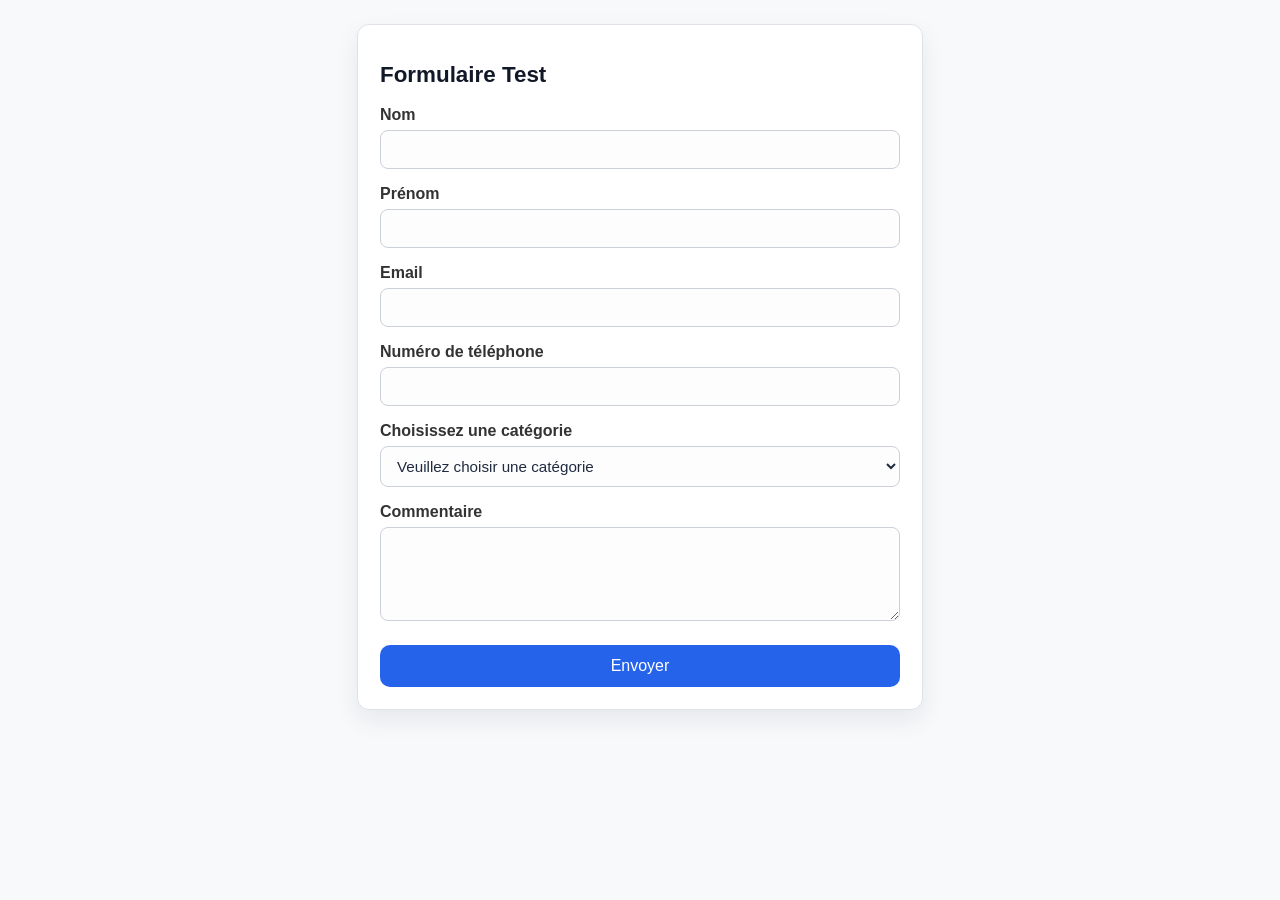
==== index.html @ 1039cdc5 "nom" ====
<!DOCTYPE html>
<html>
    <head>
        <meta charset="UTF-8">
        <title>Formulaire Test</title>
        <meta type="description" content="Test Formulaire">
        <link rel="stylesheet" href="style.css" type="text/css">
    </head>

    <body>
        <div class="container">
            <h1>Formulaire Test</h1>

            <form id="main-form" action="#" method="GET">
                <label for="Name">Nom</label>
                <input type="text" id="Name" name="Name" required>
                <label for="firstname">Prénom</label>
                <input type="text" id="firstname" name="firstname" required>
                <label for="email">Email</label>
                <input type="email" id="email" name="email" required>
        <label for="phone">Numéro de téléphone</label>
        <input type="tel" id="phone" name="phone">

        <label for="categorie">Choisissez une catégorie</label>
            <select name="Catégorie" id="categorie" required>
            <option value="">Veuillez choisir une catégorie</option>
            <option value="generique">Générique</option>
            <option value="alerte cyber">ALERTE CYBER</option>
            <option value="anti-virus">Anti-Virus</option>
            <option value="fichiers">Fichiers</option>
            <option value="VPN">VPN</option>
            <option value="Signatures">Signatures</option>
            <option value="lm1">Logiciel métier 1</option>
            <option value="lm2">Logiciel métier 2</option>
        </select>

        <div id="second-form">
            <label for="subcategorie">Choix associés</label>
            <select name="Subcategorie" id="subcategorie">
                <option value="">Sélectionnez une option</option>
            </select>
            <p class="notice">Ce choix apparaît après votre sélection de catégorie.</p>
        </div>

        <label for="message">Commentaire</label>
        <textarea id="message" name="message" rows="4" cols="50"></textarea>

        <button type="submit">Envoyer</button>
            </form>
        </div>
        <script>
            const categorySelect = document.getElementById('categorie');
            const secondForm = document.getElementById('second-form');
            const subcategorySelect = document.getElementById('subcategorie');

            const optionsByCategory = {
                generique: [
                    {value: 'question', text: 'Question générale'},
                    {value: 'demande', text: 'Demande d\'information'}
                ],
                'alerte cyber': [
                    {value: 'phishing', text: 'Phishing / hameçonnage'},
                    {value: 'ddos', text: 'Attaque DDoS'},
                    {value: 'malware', text: 'Malware / virus'},
                    {value: 'ransomware', text: 'Ransomware'}
                ],
                'anti-virus': [
                    {value: 'installation', text: 'Installation anti-virus'},
                    {value: 'mise-a-jour', text: 'Mise à jour des signatures'},
                    {value: 'bloque', text: 'Scan bloqué ou fichier bloqué'}
                ],
                fichiers: [
                    {value: 'perte', text: 'Fichier perdu'},
                    {value: 'acces', text: 'Problème d\'accès'},
                    {value: 'corruption', text: 'Fichier corrompu'}
                ],
                VPN: [
                    {value: 'connexion', text: 'Impossible de se connecter'},
                    {value: 'deconnexion', text: 'Déconnexion fréquente'},
                    {value: 'configuration', text: 'Problème de configuration'}
                ],
                Signatures: [
                    {value: 'mise-a-jour', text: 'Mise à jour des signatures'},
                    {value: 'anomalie', text: 'Anomalie de signature'},
                    {value: 'erreur', text: 'Erreur de signature'}
                ],
                lm1: [
                    {value: 'bug', text: 'Bug logiciel métier 1'},
                    {value: 'formation', text: 'Demande de formation'}
                ],
                lm2: [
                    {value: 'bug', text: 'Bug logiciel métier 2'},
                    {value: 'integration', text: 'Problème d\'intégration'}
                ]
            };

            categorySelect.addEventListener('change', () => {
                const selected = categorySelect.value;
                const options = optionsByCategory[selected] || [];

                subcategorySelect.innerHTML = '<option value="">Sélectionnez une option</option>';

                if (options.length > 0) {
                    options.forEach(item => {
                        const option = document.createElement('option');
                        option.value = item.value;
                        option.textContent = item.text;
                        subcategorySelect.appendChild(option);
                    });
                    secondForm.classList.add('visible');
                } else {
                    secondForm.classList.remove('visible');
                }
            });

            const form = document.getElementById('main-form');
            const sendToEmail = 'destinataire@example.com'; // remplacez par votre adresse mail

            form.addEventListener('submit', (event) => {
                event.preventDefault();

                const name = document.getElementById('Name').value.trim();
                const firstname = document.getElementById('firstname').value.trim();
                const email = document.getElementById('email').value.trim();
                const phone = document.getElementById('phone').value.trim();
                const category = categorySelect.value;
                const subCategory = subcategorySelect.value;
                const message = document.getElementById('message').value.trim();

                const subject = encodeURIComponent('Nouveau formulaire : ' + category);
                const body = encodeURIComponent(
                    'Nom: ' + name + '\n' +
                    'Prénom: ' + firstname + '\n' +
                    'Email: ' + email + '\n' +
                    'Téléphone: ' + phone + '\n' +
                    'Catégorie: ' + category + '\n' +
                    'Choix associé: ' + subCategory + '\n\n' +
                    'Message:\n' + message
                );

                window.location.href = `mailto:${sendToEmail}?subject=${subject}&body=${body}`;
            });
        </script>
    </body>
</html>
---- style.css ----
body {
    font-family: Arial, sans-serif;
    background: #f8f9fb;
    color: #212529;
    margin: 0;
    padding: 24px;
}

.container {
    max-width: 520px;
    margin: 0 auto;
    padding: 22px;
    background: #ffffff;
    border: 1px solid #dfe3e8;
    border-radius: 12px;
    box-shadow: 0 10px 25px rgba(15, 23, 42, 0.08);
}

h1 {
    font-size: 1.4rem;
    margin-bottom: 18px;
    color: #111827;
}

label {
    display: block;
    margin-top: 16px;
    margin-bottom: 6px;
    font-weight: 600;
    color: #333;
}

input[type="text"],
input[type="email"],
input[type="tel"],
textarea,
select {
    width: 100%;
    padding: 10px 12px;
    border: 1px solid #ccd0da;
    border-radius: 8px;
    background: #fdfdfe;
    font-size: 0.95rem;
    color: #202B3F;
    box-sizing: border-box;
}

textarea {
    min-height: 94px;
}

button {
    margin-top: 20px;
    width: 100%;
    padding: 12px 14px;
    border: none;
    border-radius: 10px;
    background: #2563eb;
    color: #fff;
    font-size: 1rem;
    cursor: pointer;
}

button:hover {
    background: #1d4ed8;
}

#second-form {
    margin-top: 18px;
    padding: 16px;
    border: 1px solid #e2e8f0;
    border-radius: 10px;
    background: #f8fafc;
    display: none;
}

#second-form.visible {
    display: block;
}

#second-form label {
    margin-top: 0;
}

p.notice {
    margin-top: 12px;
    color: #475569;
    font-size: 0.92rem;
}
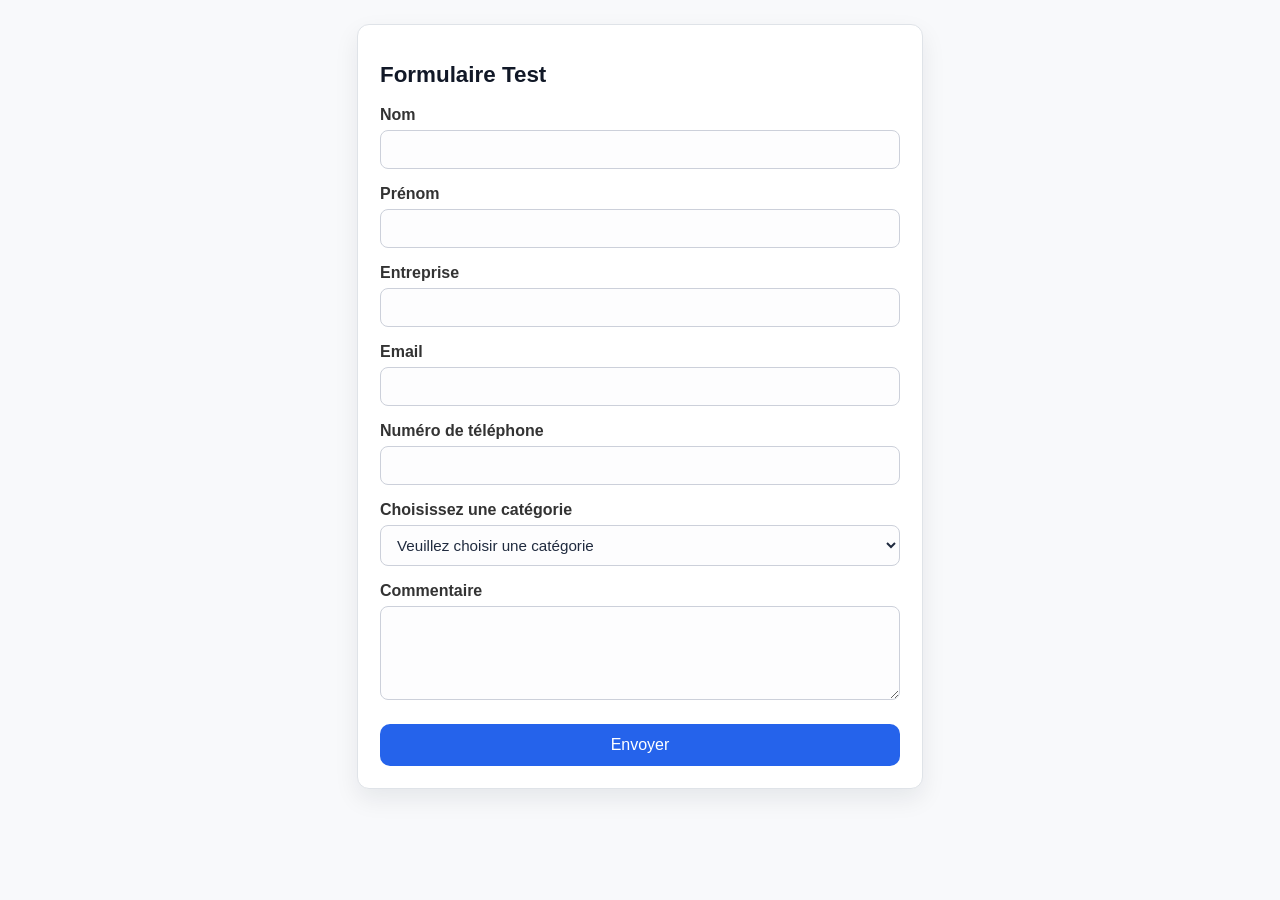
==== commit 796b9f65: "Ajout entrée entreprise + nomenclature" ====
--- a/index.html
+++ b/index.html
@@ -13,13 +13,15 @@
 
             <form id="main-form" action="#" method="GET">
                 <label for="Name">Nom</label>
-                <input type="text" id="Name" name="Name" required>
+                <input type="text" id="Name" name="Name" required pattern="[A-Za-zÀ-ÿ '-]{2,50}" title="Lettres, espaces, apostrophes et traits d'union seulement">
                 <label for="firstname">Prénom</label>
-                <input type="text" id="firstname" name="firstname" required>
+                <input type="text" id="firstname" name="firstname" required pattern="[A-Za-zÀ-ÿ '-]{2,50}" title="Lettres, espaces, apostrophes et traits d'union seulement">
+                <label for="company">Entreprise</label>
+                <input type="text" id="company" name="company" pattern="[A-Za-zÀ-ÿ0-9 '&-]{2,80}" title="Lettres, chiffres, espaces, apostrophes et traits d'union">
                 <label for="email">Email</label>
-                <input type="email" id="email" name="email" required>
+                <input type="email" id="email" name="email" required title="Entrez une adresse email valide">
         <label for="phone">Numéro de téléphone</label>
-        <input type="tel" id="phone" name="phone">
+        <input type="tel" id="phone" name="phone" pattern="^(\+33|0)[1-9](?:[\s.-]?\d{2}){4}$" title="Ex: 06 12 34 56 78 ou +33 6 12 34 56 78"> 
 
         <label for="categorie">Choisissez une catégorie</label>
             <select name="Catégorie" id="categorie" required>
@@ -56,43 +58,109 @@
             const optionsByCategory = {
                 generique: [
                     {value: 'question', text: 'Question générale'},
-                    {value: 'demande', text: 'Demande d\'information'}
+                    {value: 'demande', text: 'Demande d\'information'},
+                    {value: 'suggestion', text: 'Suggestion d\'amélioration'}
                 ],
                 'alerte cyber': [
                     {value: 'phishing', text: 'Phishing / hameçonnage'},
                     {value: 'ddos', text: 'Attaque DDoS'},
                     {value: 'malware', text: 'Malware / virus'},
-                    {value: 'ransomware', text: 'Ransomware'}
+                    {value: 'ransomware', text: 'Ransomware'},
+                    {value: 'intrusion', text: 'Intrusion ou accès non autorisé'}
                 ],
                 'anti-virus': [
                     {value: 'installation', text: 'Installation anti-virus'},
                     {value: 'mise-a-jour', text: 'Mise à jour des signatures'},
-                    {value: 'bloque', text: 'Scan bloqué ou fichier bloqué'}
+                    {value: 'bloque', text: 'Scan bloqué ou fichier bloqué'},
+                    {value: 'licence', text: 'Problème de licence'},
+                    {value: 'performance', text: 'Antivirus lent ou consommant trop'}
                 ],
                 fichiers: [
                     {value: 'perte', text: 'Fichier perdu'},
                     {value: 'acces', text: 'Problème d\'accès'},
-                    {value: 'corruption', text: 'Fichier corrompu'}
+                    {value: 'corruption', text: 'Fichier corrompu'},
+                    {value: 'sauvegarde', text: 'Demande de sauvegarde'},
+                    {value: 'partage', text: 'Problème de partage de fichier'}
                 ],
                 VPN: [
                     {value: 'connexion', text: 'Impossible de se connecter'},
                     {value: 'deconnexion', text: 'Déconnexion fréquente'},
-                    {value: 'configuration', text: 'Problème de configuration'}
+                    {value: 'configuration', text: 'Problème de configuration'},
+                    {value: 'lenteur', text: 'VPN trop lent'},
+                    {value: 'acces-distant', text: 'Accès distant indisponible'}
                 ],
                 Signatures: [
                     {value: 'mise-a-jour', text: 'Mise à jour des signatures'},
                     {value: 'anomalie', text: 'Anomalie de signature'},
-                    {value: 'erreur', text: 'Erreur de signature'}
+                    {value: 'erreur', text: 'Erreur de signature'},
+                    {value: 'synchronisation', text: 'Problème de synchronisation'}
                 ],
                 lm1: [
                     {value: 'bug', text: 'Bug logiciel métier 1'},
-                    {value: 'formation', text: 'Demande de formation'}
+                    {value: 'formation', text: 'Demande de formation'},
+                    {value: 'acces', text: 'Problème d\'accès au logiciel'}
                 ],
                 lm2: [
                     {value: 'bug', text: 'Bug logiciel métier 2'},
-                    {value: 'integration', text: 'Problème d\'intégration'}
+                    {value: 'integration', text: 'Problème d\'intégration'},
+                    {value: 'performance', text: 'Problème de performance'}
                 ]
             };
+
+            const messageTemplates = {
+                generique: {
+                    question: 'Bonjour,\n\nJe souhaite obtenir des informations générales sur votre service.\n\nMerci de votre retour.',
+                    demande: 'Bonjour,\n\nJe souhaite recevoir plus de détails ou une documentation adaptée à ma demande.\n\nCordialement.',
+                    suggestion: 'Bonjour,\n\nJ\'ai une suggestion d\'amélioration pour votre organisation ou votre outil.\n\nMerci de prendre en compte ce retour.'
+                },
+                'alerte cyber': {
+                    phishing: 'Bonjour,\n\nJ\'ai reçu un e-mail suspect de type phishing. Merci de vérifier et d\'indiquer les actions à mener.',
+                    ddos: 'Bonjour,\n\nNous pensons subir une attaque DDoS. Merci de sécuriser l\'infrastructure et de revenir vers nous rapidement.',
+                    malware: 'Bonjour,\n\nUn poste semble infecté par un malware. Merci de nous conseiller sur la mise en quarantaine et le nettoyage.',
+                    ransomware: 'Bonjour,\n\nJe suspecte une infection ransomware. Merci d\'activer les procédures de confinement et de récupération.',
+                    intrusion: 'Bonjour,\n\nUne intrusion ou un accès non autorisé a été détecté. Merci de faire une analyse de sécurité et de bloquer l\'incident.'
+                },
+                'anti-virus': {
+                    installation: 'Bonjour,\n\nJe rencontre une difficulté lors de l\'installation de l\'antivirus. Merci de m\'indiquer la procédure.',
+                    'mise-a-jour': 'Bonjour,\n\nJe souhaite vérifier la mise à jour des signatures antivirus et résoudre un éventuel échec.',
+                    bloque: 'Bonjour,\n\nLe scan antivirus est bloqué ou un fichier est incorrectement bloqué. Merci de corriger cela.',
+                    licence: 'Bonjour,\n\nJe rencontre un problème avec la licence de l\'antivirus. Merci de vérifier mon contrat.',
+                    performance: 'Bonjour,\n\nL\'antivirus ralentit trop le poste. Merci de contrôler la configuration et les ressources.'
+                },
+                fichiers: {
+                    perte: 'Bonjour,\n\nJ\'ai perdu un fichier important et j\'ai besoin d\'un support pour le retrouver.',
+                    acces: 'Bonjour,\n\nJe n\'ai plus accès à un fichier ou un dossier partagé. Merci de rétablir l\'accès.',
+                    corruption: 'Bonjour,\n\nUn fichier semble corrompu. Merci de proposer une procédure de réparation.',
+                    sauvegarde: 'Bonjour,\n\nJe souhaite planifier une sauvegarde ou restaurer des données depuis une sauvegarde.',
+                    partage: 'Bonjour,\n\nJe rencontre un problème lors du partage de fichiers entre utilisateurs. Merci de résoudre ce point.'
+                },
+                VPN: {
+                    connexion: 'Bonjour,\n\nJe ne parviens pas à me connecter au VPN. Merci de vérifier mes identifiants et la configuration.',
+                    deconnexion: 'Bonjour,\n\nJe suis déconnecté fréquemment du VPN. Merci de trouver l\'origine du problème.',
+                    configuration: 'Bonjour,\n\nLe VPN semble mal configuré. Merci de vérifier les paramètres et la compatibilité.',
+                    lenteur: 'Bonjour,\n\nLa connexion VPN est très lente. Merci de vérifier les performances.',
+                    'acces-distant': 'Bonjour,\n\nJe ne peux pas accéder à des ressources distantes via le VPN. Merci de rétablir l\'accès.'
+                },
+                Signatures: {
+                    'mise-a-jour': 'Bonjour,\n\nJe souhaite m\'assurer que les signatures sont bien à jour. Merci de vérifier.',
+                    anomalie: 'Bonjour,\n\nUne anomalie de signature a été détectée. Merci de la corriger.',
+                    erreur: 'Bonjour,\n\nUne erreur de signature est signalée sur un poste. Merci d\'intervenir.',
+                    synchronisation: 'Bonjour,\n\nLa synchronisation des signatures ne fonctionne plus. Merci de rétablir le service.'
+                },
+                lm1: {
+                    bug: 'Bonjour,\n\nJe rencontre un bug sur le logiciel métier 1. Merci de traiter ce dysfonctionnement.',
+                    formation: 'Bonjour,\n\nJe souhaite recevoir une formation sur le logiciel métier 1. Merci de proposer des créneaux.',
+                    acces: 'Bonjour,\n\nJe n\'ai plus accès au logiciel métier 1. Merci de vérifier mon profil et mes droits.'
+                },
+                lm2: {
+                    bug: 'Bonjour,\n\nJe rencontre un bug sur le logiciel métier 2. Merci de corriger cette anomalie.',
+                    integration: 'Bonjour,\n\nJe rencontre un problème d\'intégration entre le logiciel métier 2 et un autre service.',
+                    performance: 'Bonjour,\n\nLe logiciel métier 2 est très lent. Merci de vérifier la performance.'
+                }
+            };
+
+            let currentAutoTemplate = '';
+            const messageInput = document.getElementById('message');
 
             categorySelect.addEventListener('change', () => {
                 const selected = categorySelect.value;
@@ -111,28 +179,74 @@
                 } else {
                     secondForm.classList.remove('visible');
                 }
+
+                if (!messageInput.value || messageInput.value === currentAutoTemplate) {
+                    messageInput.value = '';
+                    currentAutoTemplate = '';
+                }
             });
 
+            subcategorySelect.addEventListener('change', () => {
+                const category = categorySelect.value;
+                const subCategory = subcategorySelect.value;
+                const template = messageTemplates[category]?.[subCategory] || '';
+
+                if (template && (!messageInput.value || messageInput.value === currentAutoTemplate)) {
+                    messageInput.value = template;
+                    currentAutoTemplate = template;
+                }
+            });
+
             const form = document.getElementById('main-form');
-            const sendToEmail = 'destinataire@example.com'; // remplacez par votre adresse mail
+            const sendToEmail = 'assistance@network-systems.fr'; // adresse de destination prédéfinie
+            const namePattern = /^[A-Za-zÀ-ÖØ-öø-ÿ' -]{2,50}$/;
+            const phonePattern = /^(\+33|0)[1-9](?:[\s.-]?\d{2}){4}$/;
 
             form.addEventListener('submit', (event) => {
                 event.preventDefault();
 
-                const name = document.getElementById('Name').value.trim();
-                const firstname = document.getElementById('firstname').value.trim();
-                const email = document.getElementById('email').value.trim();
-                const phone = document.getElementById('phone').value.trim();
+                const name = document.getElementById('Name');
+                const firstname = document.getElementById('firstname');
+                const company = document.getElementById('company').value.trim();
+                const email = document.getElementById('email');
+                const phone = document.getElementById('phone');
                 const category = categorySelect.value;
                 const subCategory = subcategorySelect.value;
                 const message = document.getElementById('message').value.trim();
 
-                const subject = encodeURIComponent('Nouveau formulaire : ' + category);
+                if (!namePattern.test(name.value.trim())) {
+                    name.setCustomValidity('Le nom doit contenir uniquement des lettres, espaces, apostrophes ou traits d\'union.');
+                    name.reportValidity();
+                    return;
+                }
+                name.setCustomValidity('');
+
+                if (!namePattern.test(firstname.value.trim())) {
+                    firstname.setCustomValidity('Le prénom doit contenir uniquement des lettres, espaces, apostrophes ou traits d\'union.');
+                    firstname.reportValidity();
+                    return;
+                }
+                firstname.setCustomValidity('');
+
+                if (phone.value.trim() && !phonePattern.test(phone.value.trim())) {
+                    phone.setCustomValidity('Le numéro doit être un numéro français valide : 06 12 34 56 78 ou +33 6 12 34 56 78.');
+                    phone.reportValidity();
+                    return;
+                }
+                phone.setCustomValidity('');
+
+                if (!email.checkValidity()) {
+                    email.reportValidity();
+                    return;
+                }
+
+                const subject = encodeURIComponent('Nouveau formulaire : ' + category + ' / ' + subCategory);
                 const body = encodeURIComponent(
-                    'Nom: ' + name + '\n' +
-                    'Prénom: ' + firstname + '\n' +
-                    'Email: ' + email + '\n' +
-                    'Téléphone: ' + phone + '\n' +
+                    'Nom: ' + name.value.trim() + '\n' +
+                    'Prénom: ' + firstname.value.trim() + '\n' +
+                    'Entreprise: ' + company + '\n' +
+                    'Email: ' + email.value.trim() + '\n' +
+                    'Téléphone: ' + phone.value.trim() + '\n' +
                     'Catégorie: ' + category + '\n' +
                     'Choix associé: ' + subCategory + '\n\n' +
                     'Message:\n' + message
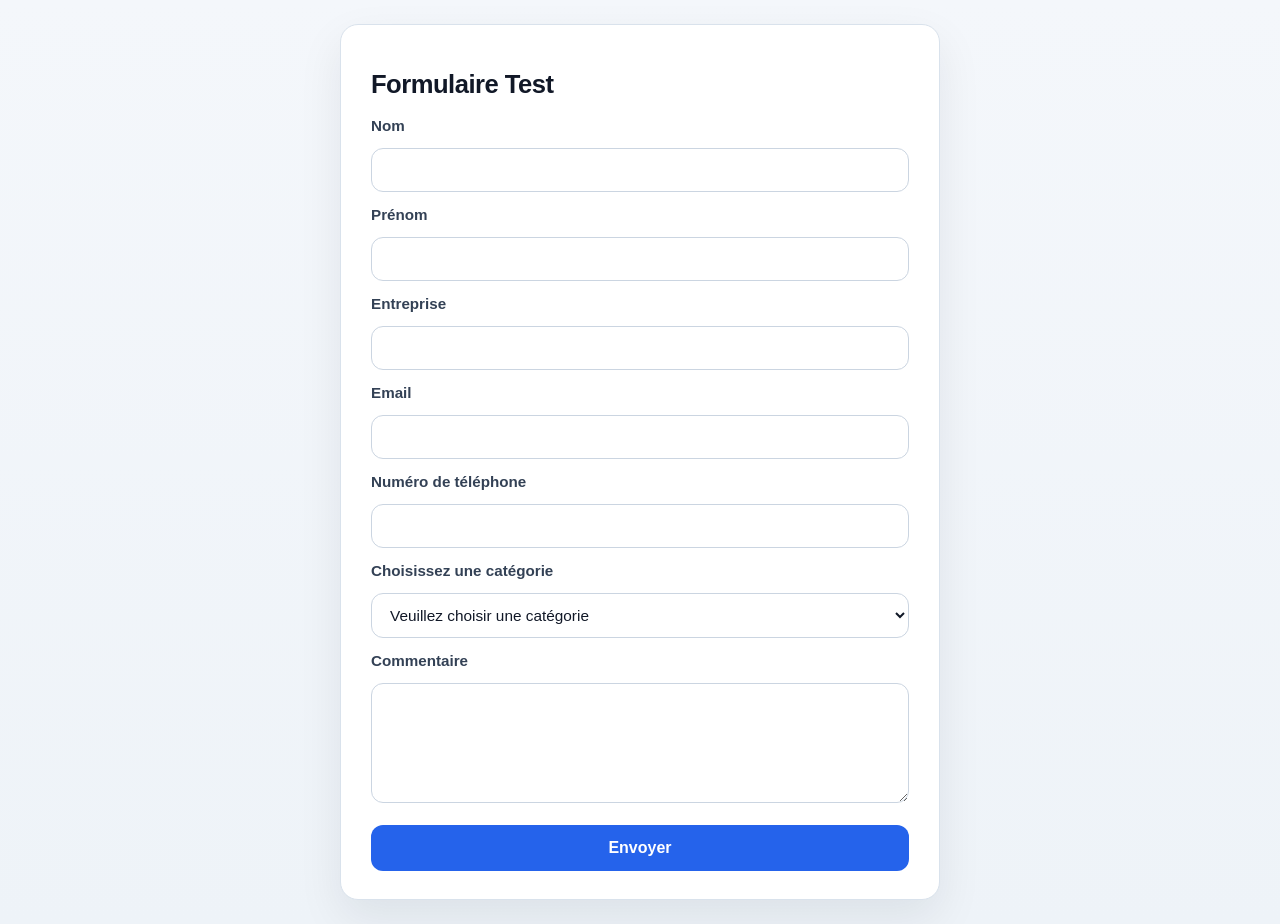
==== commit 880b0a8c: "reglage tel" ====
--- a/index.html
+++ b/index.html
@@ -21,7 +21,7 @@
                 <label for="email">Email</label>
                 <input type="email" id="email" name="email" required title="Entrez une adresse email valide">
         <label for="phone">Numéro de téléphone</label>
-        <input type="tel" id="phone" name="phone" pattern="^(\+33|0)[1-9](?:[\s.-]?\d{2}){4}$" title="Ex: 06 12 34 56 78 ou +33 6 12 34 56 78"> 
+        <input type="tel" id="phone" name="phone" pattern="[0-9]{9,15}" title="Entrez uniquement des chiffres (9 à 15 chiffres)">
 
         <label for="categorie">Choisissez une catégorie</label>
             <select name="Catégorie" id="categorie" required>
@@ -200,7 +200,7 @@
             const form = document.getElementById('main-form');
             const sendToEmail = 'assistance@network-systems.fr'; // adresse de destination prédéfinie
             const namePattern = /^[A-Za-zÀ-ÖØ-öø-ÿ' -]{2,50}$/;
-            const phonePattern = /^(\+33|0)[1-9](?:[\s.-]?\d{2}){4}$/;
+            // Phone validation: accept digits only (spaces/punctuation ignored); check digit count 9-15
 
             form.addEventListener('submit', (event) => {
                 event.preventDefault();
@@ -228,8 +228,10 @@
                 }
                 firstname.setCustomValidity('');
 
-                if (phone.value.trim() && !phonePattern.test(phone.value.trim())) {
-                    phone.setCustomValidity('Le numéro doit être un numéro français valide : 06 12 34 56 78 ou +33 6 12 34 56 78.');
+                // Normalize phone: keep only digits
+                const phoneDigits = phone.value.replace(/\D/g, '');
+                if (phone.value.trim() && (phoneDigits.length < 9 || phoneDigits.length > 15)) {
+                    phone.setCustomValidity('Le numéro doit contenir uniquement des chiffres (9 à 15 chiffres).');
                     phone.reportValidity();
                     return;
                 }
--- a/style.css
+++ b/style.css
@@ -1,33 +1,43 @@
+* {
+    box-sizing: border-box;
+}
+
 body {
-    font-family: Arial, sans-serif;
-    background: #f8f9fb;
-    color: #212529;
+    font-family: Inter, Arial, sans-serif;
+    background: linear-gradient(180deg, #f4f7fb 0%, #eef3f8 100%);
+    color: #1f2937;
     margin: 0;
     padding: 24px;
 }
 
 .container {
-    max-width: 520px;
+    max-width: 600px;
     margin: 0 auto;
-    padding: 22px;
+    padding: 28px 30px;
     background: #ffffff;
-    border: 1px solid #dfe3e8;
-    border-radius: 12px;
-    box-shadow: 0 10px 25px rgba(15, 23, 42, 0.08);
+    border: 1px solid #d9e2ec;
+    border-radius: 18px;
+    box-shadow: 0 18px 45px rgba(15, 23, 42, 0.08);
 }
 
 h1 {
-    font-size: 1.4rem;
+    font-size: 1.6rem;
     margin-bottom: 18px;
     color: #111827;
+    letter-spacing: -0.02em;
+}
+
+form {
+    display: grid;
+    gap: 14px;
 }
 
 label {
     display: block;
-    margin-top: 16px;
-    margin-bottom: 6px;
-    font-weight: 600;
-    color: #333;
+    margin: 0;
+    font-weight: 700;
+    color: #334155;
+    font-size: 0.95rem;
 }
 
 input[type="text"],
@@ -36,40 +46,58 @@
 textarea,
 select {
     width: 100%;
-    padding: 10px 12px;
-    border: 1px solid #ccd0da;
-    border-radius: 8px;
-    background: #fdfdfe;
-    font-size: 0.95rem;
-    color: #202B3F;
-    box-sizing: border-box;
+    padding: 12px 14px;
+    border: 1px solid #cbd5e1;
+    border-radius: 12px;
+    background: #ffffff;
+    font-size: 0.96rem;
+    color: #111827;
+    transition: border-color 0.2s ease, box-shadow 0.2s ease;
+}
+
+input[type="text"]:focus,
+input[type="email"]:focus,
+input[type="tel"]:focus,
+textarea:focus,
+select:focus {
+    outline: none;
+    border-color: #3b82f6;
+    box-shadow: 0 0 0 4px rgba(59, 130, 246, 0.12);
 }
 
 textarea {
-    min-height: 94px;
+    min-height: 120px;
+    resize: vertical;
 }
 
 button {
-    margin-top: 20px;
+    margin-top: 8px;
     width: 100%;
-    padding: 12px 14px;
+    padding: 14px 16px;
     border: none;
-    border-radius: 10px;
+    border-radius: 12px;
     background: #2563eb;
-    color: #fff;
+    color: #ffffff;
     font-size: 1rem;
+    font-weight: 700;
     cursor: pointer;
+    transition: background 0.2s ease, transform 0.2s ease;
 }
 
 button:hover {
     background: #1d4ed8;
+    transform: translateY(-1px);
+}
+
+button:active {
+    transform: translateY(0);
 }
 
 #second-form {
-    margin-top: 18px;
-    padding: 16px;
+    margin-top: 0;
+    padding: 16px 18px;
     border: 1px solid #e2e8f0;
-    border-radius: 10px;
+    border-radius: 12px;
     background: #f8fafc;
     display: none;
 }
@@ -79,11 +107,22 @@
 }
 
 #second-form label {
-    margin-top: 0;
+    margin-bottom: 10px;
 }
 
 p.notice {
-    margin-top: 12px;
+    margin-top: 10px;
     color: #475569;
     font-size: 0.92rem;
+    line-height: 1.5;
 }
+
+@media (max-width: 560px) {
+    .container {
+        padding: 20px;
+    }
+
+    body {
+        padding: 16px;
+    }
+}
